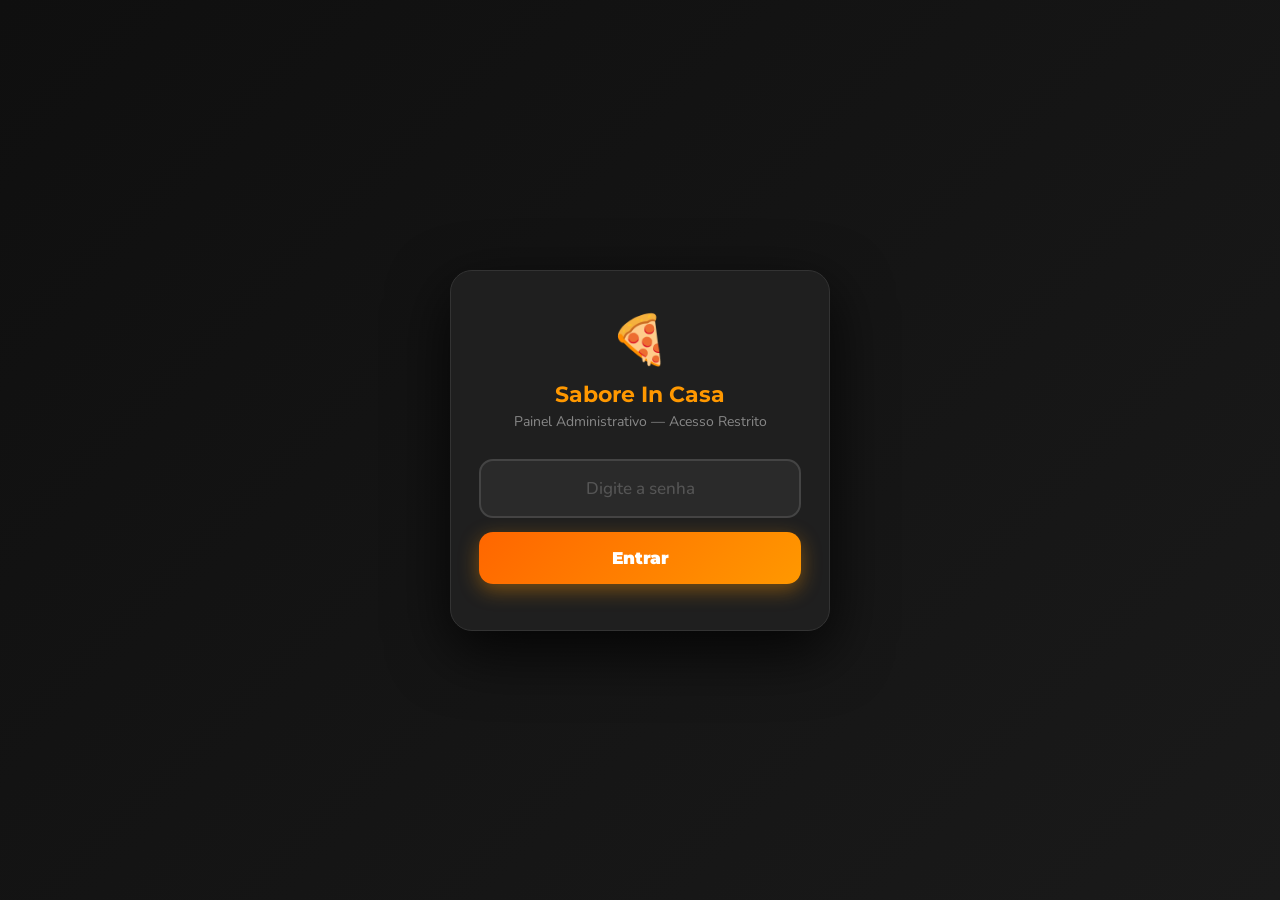
==== admin.html @ 5eec409c "Add files via upload" ====
<!DOCTYPE html>
<html lang="pt-br">
<head>
<meta charset="UTF-8">
<meta name="viewport" content="width=device-width, initial-scale=1">
<title>Sabore In Casa — Admin</title>
<style>
@import url('https://fonts.googleapis.com/css2?family=Nunito:wght@400;600;700;800;900&family=Montserrat:wght@700;800;900&display=swap');

*{ margin:0; padding:0; box-sizing:border-box; }
body{ font-family:'Nunito',sans-serif; background:#0f0f0f; color:#fff; min-height:100vh; }

/* =============================================
   TELA DE LOGIN
============================================= */

#telaLogin {
    position:fixed; inset:0;
    background:linear-gradient(135deg, #0f0f0f, #1a1a1a);
    display:flex; justify-content:center; align-items:center;
    z-index:99999; padding:20px;
}

.login-box {
    background:#1f1f1f;
    border-radius:22px;
    padding:36px 28px;
    width:100%;
    max-width:380px;
    text-align:center;
    border:1px solid #333;
    box-shadow:0 20px 60px rgba(0,0,0,0.8);
    animation:aparecer 0.3s ease;
}

@keyframes aparecer {
    from{ transform:scale(0.9); opacity:0; }
    to  { transform:scale(1);   opacity:1; }
}

.login-logo {
    font-size:48px;
    margin-bottom:8px;
}

.login-box h2 {
    font-family:'Montserrat',sans-serif;
    font-size:22px;
    margin-bottom:4px;
    color:#ff9800;
}

.login-box p {
    font-size:14px;
    color:#888;
    margin-bottom:28px;
}

.login-input {
    width:100%;
    padding:16px 18px;
    border-radius:14px;
    border:2px solid #444;
    background:#2a2a2a;
    color:#fff;
    font-size:17px;
    font-family:'Nunito',sans-serif;
    font-weight:700;
    outline:none;
    text-align:center;
    letter-spacing:3px;
    margin-bottom:14px;
    transition:border-color 0.2s, box-shadow 0.2s;
}
.login-input:focus {
    border-color:#ff9800;
    box-shadow:0 0 0 3px rgba(255,152,0,0.2);
}
.login-input::placeholder {
    letter-spacing:0;
    color:#555;
    font-weight:500;
}

.btn-entrar {
    width:100%;
    background:linear-gradient(135deg,#ff6600,#ff9800);
    color:#fff;
    border:none;
    padding:16px;
    border-radius:14px;
    font-weight:900;
    font-size:17px;
    font-family:'Montserrat',sans-serif;
    cursor:pointer;
    box-shadow:0 6px 20px rgba(255,152,0,0.4);
    transition:transform 0.2s;
}
.btn-entrar:hover { transform:scale(1.03); }
.btn-entrar:active { transform:scale(0.97); }

.login-erro {
    color:#fca5a5;
    font-size:14px;
    font-weight:700;
    margin-top:12px;
    min-height:20px;
    display:none;
}

.tentativas-aviso {
    color:#888;
    font-size:13px;
    margin-top:10px;
}

/* =============================================
   PAINEL ADMIN
============================================= */

#painelAdmin { display:none; }

.admin-header{
    background:linear-gradient(135deg,#ff6600,#ff9800);
    padding:18px 24px;
    display:flex; align-items:center; justify-content:space-between; flex-wrap:wrap; gap:12px;
}
.admin-header h1{ font-family:'Montserrat',sans-serif; font-size:20px; color:#000; }
.admin-header-btns { display:flex; gap:10px; align-items:center; flex-wrap:wrap; }
.admin-header a {
    color:#000; font-weight:700; font-size:14px; text-decoration:none;
    background:rgba(0,0,0,0.15); padding:8px 14px; border-radius:8px;
}
.btn-sair {
    background:rgba(0,0,0,0.25); color:#000; border:none;
    padding:8px 14px; border-radius:8px; font-weight:700; font-size:14px;
    cursor:pointer; font-family:'Nunito',sans-serif;
}
.btn-sair:hover { background:rgba(0,0,0,0.35); }

.admin-body{ padding:20px; max-width:1000px; margin:auto; }

.stats-grid{ display:grid; grid-template-columns:repeat(auto-fit,minmax(160px,1fr)); gap:14px; margin-bottom:24px; }
.stat-card{ background:#1f1f1f; border-radius:14px; padding:18px; text-align:center; border:1px solid #333; }
.stat-num{ font-size:32px; font-weight:900; color:#ff9800; display:block; }
.stat-label{ font-size:13px; color:#888; margin-top:4px; }

.section{ background:#1f1f1f; border-radius:14px; padding:20px; margin-bottom:20px; border:1px solid #333; }
.section h2{ font-family:'Montserrat',sans-serif; font-size:18px; margin-bottom:16px; color:#ff9800; }

.aniv-card{
    background:#1a2e1a; border:1px solid #2ecc7155; border-radius:12px;
    padding:14px 16px; margin-bottom:10px;
    display:flex; align-items:center; justify-content:space-between; flex-wrap:wrap; gap:10px;
}
.aniv-info b{ font-size:16px; display:block; margin-bottom:2px; }
.aniv-info span{ font-size:13px; color:#888; }
.aniv-badge{ background:#2ecc71; color:#000; border-radius:20px; padding:4px 12px; font-weight:800; font-size:13px; }
.aniv-hoje{ background:#ffd700; color:#000; }
.btn-wpp{
    background:#25D366; color:#fff; border:none; padding:10px 16px;
    border-radius:10px; font-weight:800; font-size:14px; cursor:pointer;
    font-family:'Nunito',sans-serif;
}
.btn-wpp:hover{ background:#1ebe5d; }

.cliente-table{ width:100%; border-collapse:collapse; font-size:14px; }
.cliente-table th{
    background:#2a2a2a; padding:12px 14px; text-align:left;
    font-size:13px; color:#aaa; font-weight:700; border-bottom:2px solid #333;
}
.cliente-table td{ padding:12px 14px; border-bottom:1px solid #2a2a2a; vertical-align:top; }
.cliente-table tr:hover td{ background:#252525; }

.btn-exportar{
    background:#ff9800; color:#fff; border:none; padding:13px 24px;
    border-radius:12px; font-weight:800; font-size:15px; cursor:pointer;
    display:inline-flex; align-items:center; gap:8px;
    font-family:'Nunito',sans-serif; margin-bottom:6px;
}
.btn-exportar:hover{ background:#e68900; transform:scale(1.03); }

.btn-limpar{
    background:transparent; color:#e53935; border:2px solid #e53935;
    padding:10px 18px; border-radius:10px; font-weight:700; font-size:14px;
    cursor:pointer; margin-left:10px; font-family:'Nunito',sans-serif;
}

.vazio{ color:#666; font-size:15px; text-align:center; padding:30px; }

.search-admin{
    width:100%; padding:12px 16px; border-radius:10px; border:2px solid #444;
    background:#2a2a2a; color:#fff; font-size:15px; font-family:'Nunito',sans-serif;
    outline:none; margin-bottom:16px;
}
.search-admin:focus{ border-color:#ff9800; }

.aniv-destaque {
    background:#2e2a00;
    border:1px solid #ffd70055;
    border-radius:12px;
    padding:14px 16px;
    margin-bottom:10px;
    display:flex; align-items:center; justify-content:space-between; flex-wrap:wrap; gap:10px;
}

@media(max-width:600px){
    .stats-grid{ grid-template-columns:repeat(2,1fr); }
    .cliente-table th:nth-child(3),
    .cliente-table td:nth-child(3){ display:none; }
    .admin-header h1 { font-size:16px; }
}
</style>
</head>
<body>

<!-- ===================== TELA DE LOGIN ===================== -->
<div id="telaLogin">
  <div class="login-box">
    <div class="login-logo">🍕</div>
    <h2>Sabore In Casa</h2>
    <p>Painel Administrativo — Acesso Restrito</p>

    <input
      class="login-input"
      id="inputSenha"
      type="password"
      placeholder="Digite a senha"
      onkeydown="if(event.key==='Enter') tentarEntrar()"
      autocomplete="off"
    >

    <button class="btn-entrar" onclick="tentarEntrar()">Entrar</button>

    <div class="login-erro" id="loginErro">Senha incorreta. Tente novamente.</div>
    <div class="tentativas-aviso" id="tentativasAviso"></div>
  </div>
</div>

<!-- ===================== PAINEL ADMIN ===================== -->
<div id="painelAdmin">

  <div class="admin-header">
    <h1>Painel Admin — Sabore In Casa</h1>
    <div class="admin-header-btns">
      <a href="index.html">Voltar ao App</a>
      <button class="btn-sair" onclick="sair()">Sair</button>
    </div>
  </div>

  <div class="admin-body">

    <!-- STATS -->
    <div class="stats-grid" id="statsGrid"></div>

    <!-- ANIVERSARIANTES -->
    <div class="section">
      <h2>🎂 Aniversariantes Proximos (2 dias)</h2>
      <div id="aniversariantes"></div>
    </div>

    <!-- CLIENTES -->
    <div class="section">
      <h2>👥 Clientes Cadastrados</h2>
      <button class="btn-exportar" onclick="exportarCSV()">📥 Exportar Planilha (.csv)</button>
      <button class="btn-limpar" onclick="confirmarLimpar()">🗑️ Limpar tudo</button>
      <br><br>
      <input class="search-admin" id="buscaAdmin" placeholder="Buscar por nome ou WhatsApp..." oninput="renderTabela()">
      <div id="tabelaClientes"></div>
    </div>

  </div>
</div>

<script>
// =============================================
// SENHA E LOGIN
// =============================================

const SENHA_CORRETA = "459fyg59"
let tentativas = 0
const MAX_TENTATIVAS = 5

// Verifica se ja esta logado na sessao
if(sessionStorage.getItem("adminLogado") === "sim"){
    document.getElementById("telaLogin").style.display = "none"
    document.getElementById("painelAdmin").style.display = "block"
    renderAll()
}

function tentarEntrar(){
    const senha = document.getElementById("inputSenha").value

    if(tentativas >= MAX_TENTATIVAS){
        document.getElementById("loginErro").innerText = "Muitas tentativas. Recarregue a pagina."
        document.getElementById("loginErro").style.display = "block"
        document.getElementById("inputSenha").disabled = true
        return
    }

    if(senha === SENHA_CORRETA){
        sessionStorage.setItem("adminLogado", "sim")
        document.getElementById("telaLogin").style.display = "none"
        document.getElementById("painelAdmin").style.display = "block"
        renderAll()
    } else {
        tentativas++
        const restantes = MAX_TENTATIVAS - tentativas
        const erroEl = document.getElementById("loginErro")
        erroEl.innerText = "Senha incorreta. Tente novamente."
        erroEl.style.display = "block"

        if(restantes > 0){
            document.getElementById("tentativasAviso").innerText = `${restantes} tentativa(s) restante(s)`
        } else {
            erroEl.innerText = "Muitas tentativas incorretas. Recarregue a pagina."
            document.getElementById("inputSenha").disabled = true
        }

        // Limpa o campo
        document.getElementById("inputSenha").value = ""
        document.getElementById("inputSenha").focus()

        // Shake animation
        const box = document.querySelector(".login-box")
        box.style.transform = "translateX(-8px)"
        setTimeout(()=>{ box.style.transform = "translateX(8px)" }, 100)
        setTimeout(()=>{ box.style.transform = "translateX(0)" }, 200)
    }
}

function sair(){
    sessionStorage.removeItem("adminLogado")
    document.getElementById("painelAdmin").style.display = "none"
    document.getElementById("telaLogin").style.display = "flex"
    document.getElementById("inputSenha").value = ""
    document.getElementById("loginErro").style.display = "none"
    document.getElementById("tentativasAviso").innerText = ""
    tentativas = 0
}

// =============================================
// DADOS
// =============================================

function getClientes(){
    return JSON.parse(localStorage.getItem("bancoclientes") || "[]")
}

function diasParaAniversario(anivStr){
    if(!anivStr) return null
    const hoje = new Date()
    const parts = anivStr.split("-")
    let mes, dia
    if(parts.length === 3){ mes = Number(parts[1]); dia = Number(parts[2]) }
    else { mes = Number(parts[0]); dia = Number(parts[1]) }
    if(isNaN(mes)||isNaN(dia)) return null
    const anivEsteAno = new Date(hoje.getFullYear(), mes-1, dia)
    const diff = Math.ceil((anivEsteAno - hoje) / (1000*60*60*24))
    return diff
}

function formatarData(str){
    if(!str) return "-"
    try{ return new Date(str).toLocaleDateString("pt-BR") }
    catch(e){ return str }
}

// =============================================
// RENDER
// =============================================

function renderStats(){
    const lista = getClientes()
    let anivHoje = 0
    lista.forEach(c=>{
        const d = diasParaAniversario(c.aniversario)
        if(d === 0) anivHoje++
    })
    document.getElementById("statsGrid").innerHTML = `
    <div class="stat-card"><span class="stat-num">${lista.length}</span><span class="stat-label">Clientes cadastrados</span></div>
    <div class="stat-card"><span class="stat-num">${lista.filter(c=>c.aniversario).length}</span><span class="stat-label">Com aniversario</span></div>
    <div class="stat-card"><span class="stat-num">${anivHoje}</span><span class="stat-label">Aniversario hoje</span></div>
    <div class="stat-card"><span class="stat-num">${lista.filter(c=>c.whatsapp).length}</span><span class="stat-label">Com WhatsApp</span></div>`
}

function renderAniversariantes(){
    const lista = getClientes()
    const proximos = []
    lista.forEach(c=>{
        const d = diasParaAniversario(c.aniversario)
        if(d !== null && d >= 0 && d <= 2) proximos.push({...c, diasRestantes:d})
    })
    proximos.sort((a,b)=>a.diasRestantes-b.diasRestantes)

    const el = document.getElementById("aniversariantes")
    if(proximos.length === 0){
        el.innerHTML = `<div class="vazio">Nenhum aniversariante nos proximos 2 dias</div>`
        return
    }

    el.innerHTML = proximos.map(c=>{
        const badge = c.diasRestantes === 0
            ? `<span class="aniv-badge aniv-hoje">🎉 HOJE!</span>`
            : `<span class="aniv-badge">${c.diasRestantes} dia(s)</span>`

        const msg = encodeURIComponent(
            `Oi ${c.nome.split(" ")[0]}! Feliz Aniversario! 🎂🎉\n\n` +
            `O Sabore In Casa tem um presente especial para voce!\n\n` +
            `Use o cupom *SABOREANIV* e ganhe *10% de desconto* no seu pedido hoje!\n\n` +
            `Acesse agora: https://saboreincasa.github.io/app-delivery-sabore-in-casa/\n\n` +
            `Com carinho, equipe Sabore In Casa 🍕`
        )

        const cardClass = c.diasRestantes === 0 ? "aniv-destaque" : "aniv-card"

        const wppBtn = c.whatsapp
            ? `<button class="btn-wpp" onclick="window.open('https://wa.me/55${c.whatsapp}?text=${msg}')">📲 Enviar mensagem</button>`
            : `<span style="color:#666;font-size:13px">Sem WhatsApp</span>`

        return `
        <div class="${cardClass}">
            <div class="aniv-info">
                <b>${c.nome}</b>
                <span>📱 ${c.whatsapp || "Sem WhatsApp"} &nbsp;|&nbsp; ${c.diasRestantes === 0 ? "🎂 Aniversario HOJE!" : `${c.diasRestantes} dia(s) para o aniversario`}</span>
            </div>
            <div style="display:flex;align-items:center;gap:10px;flex-wrap:wrap">
                ${badge}
                ${wppBtn}
            </div>
        </div>`
    }).join("")
}

function renderTabela(){
    const lista = getClientes()
    const busca = document.getElementById("buscaAdmin")?.value?.toLowerCase() || ""
    const filtrado = lista.filter(c=>
        (c.nome||"").toLowerCase().includes(busca) ||
        (c.whatsapp||"").includes(busca)
    ).reverse() // mais recentes primeiro

    const el = document.getElementById("tabelaClientes")
    if(filtrado.length === 0){
        el.innerHTML = `<div class="vazio">${lista.length === 0 ? "Nenhum cliente cadastrado ainda" : "Nenhum cliente encontrado"}</div>`
        return
    }

    el.innerHTML = `
    <table class="cliente-table">
        <thead>
            <tr>
                <th>Nome</th>
                <th>WhatsApp</th>
                <th>Aniversario</th>
                <th>Cadastro</th>
                <th>Acao</th>
            </tr>
        </thead>
        <tbody>
            ${filtrado.map(c=>{
                const dias = diasParaAniversario(c.aniversario)
                const anivTexto = c.aniversario
                    ? (dias === 0 ? `${formatarData(c.aniversario)} 🎂 HOJE!`
                    : dias !== null && dias <= 2 ? `${formatarData(c.aniversario)} (${dias} dia(s))`
                    : formatarData(c.aniversario))
                    : "-"
                const anivStyle = dias !== null && dias <= 2 ? "color:#ffd700;font-weight:800" : ""

                const msgPadrao = encodeURIComponent(
                    `Oi ${c.nome.split(" ")[0]}! Tudo bem?\n\n` +
                    `Sentimos sua falta no Sabore In Casa! 🍕\n\n` +
                    `Temos novidades e combos incriveis esperando por voce!\n\n` +
                    `Acesse: https://saboreincasa.github.io/app-delivery-sabore-in-casa/`
                )

                return `<tr>
                    <td><b>${c.nome}</b></td>
                    <td>${c.whatsapp || "-"}</td>
                    <td style="${anivStyle}">${anivTexto}</td>
                    <td>${formatarData(c.dataCadastro || c.cadastrado)}</td>
                    <td>${c.whatsapp
                        ? `<button class="btn-wpp" style="padding:7px 12px;font-size:13px" onclick="window.open('https://wa.me/55${c.whatsapp}?text=${msgPadrao}')">📲 Msg</button>`
                        : "-"}</td>
                </tr>`
            }).join("")}
        </tbody>
    </table>`
}

function exportarCSV(){
    const lista = getClientes()
    if(lista.length === 0){ alert("Nenhum cliente para exportar!"); return }

    const cabecalho = ["Nome","WhatsApp","Aniversario","Data de Cadastro"]
    const linhas = lista.map(c=>[
        `"${(c.nome||"").replace(/"/g,'""')}"`,
        `"${c.whatsapp||""}"`,
        `"${c.aniversario ? new Date(c.aniversario+"T00:00:00").toLocaleDateString("pt-BR") : ""}"`,
        `"${c.dataCadastro ? new Date(c.dataCadastro).toLocaleDateString("pt-BR") : ""}"`
    ].join(","))

    const csv = [cabecalho.join(","), ...linhas].join("\n")
    const blob = new Blob(["\uFEFF" + csv], {type:"text/csv;charset=utf-8;"})
    const url  = URL.createObjectURL(blob)
    const a    = document.createElement("a")
    a.href     = url
    a.download = `clientes_sabore_${new Date().toLocaleDateString("pt-BR").replace(/\//g,"-")}.csv`
    a.click()
    URL.revokeObjectURL(url)
}

function confirmarLimpar(){
    if(confirm("Tem certeza que deseja apagar TODOS os clientes? Esta acao nao pode ser desfeita!")){
        localStorage.removeItem("bancoclientes")
        renderAll()
        alert("Todos os clientes foram removidos.")
    }
}

function renderAll(){
    renderStats()
    renderAniversariantes()
    renderTabela()
}

// Atualiza a cada 30 segundos
setInterval(()=>{
    if(sessionStorage.getItem("adminLogado") === "sim") renderAll()
}, 30000)
</script>

</body>
</html>
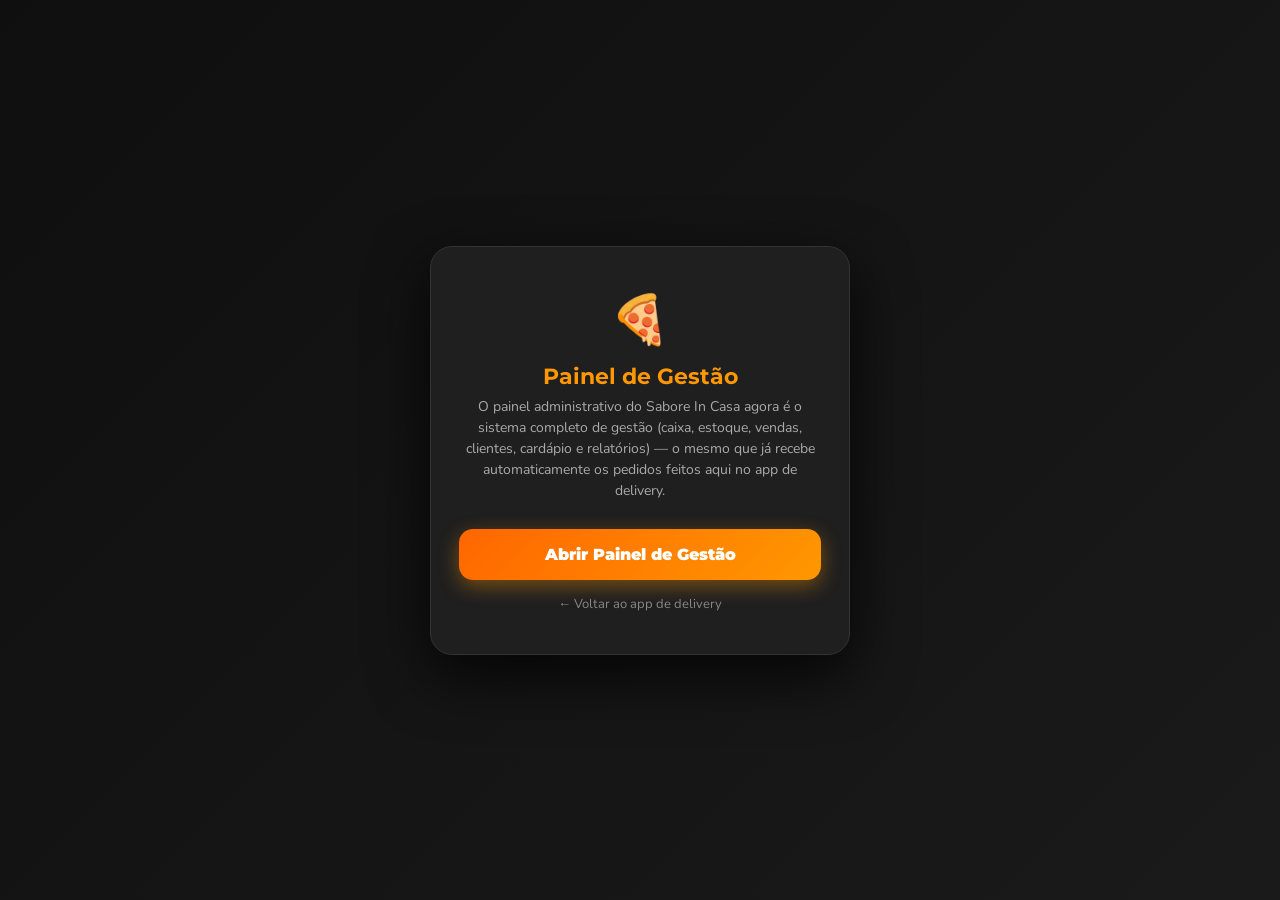
==== commit 94387978: "Integra o app de delivery com o sistema de gestao (Supabase) - Cardapio de pizzas e bebidas agora ve" ====
--- a/admin.html
+++ b/admin.html
@@ -3,532 +3,48 @@
 <head>
 <meta charset="UTF-8">
 <meta name="viewport" content="width=device-width, initial-scale=1">
-<title>Sabore In Casa — Admin</title>
+<title>Sabore In Casa — Painel</title>
 <style>
 @import url('https://fonts.googleapis.com/css2?family=Nunito:wght@400;600;700;800;900&family=Montserrat:wght@700;800;900&display=swap');
 
 *{ margin:0; padding:0; box-sizing:border-box; }
-body{ font-family:'Nunito',sans-serif; background:#0f0f0f; color:#fff; min-height:100vh; }
-
-/* =============================================
-   TELA DE LOGIN
-============================================= */
-
-#telaLogin {
-    position:fixed; inset:0;
-    background:linear-gradient(135deg, #0f0f0f, #1a1a1a);
-    display:flex; justify-content:center; align-items:center;
-    z-index:99999; padding:20px;
+body{
+    font-family:'Nunito',sans-serif; background:linear-gradient(135deg,#0f0f0f,#1a1a1a); color:#fff;
+    min-height:100vh; display:flex; justify-content:center; align-items:center; padding:20px;
 }
-
-.login-box {
-    background:#1f1f1f;
-    border-radius:22px;
-    padding:36px 28px;
-    width:100%;
-    max-width:380px;
-    text-align:center;
-    border:1px solid #333;
-    box-shadow:0 20px 60px rgba(0,0,0,0.8);
-    animation:aparecer 0.3s ease;
+.box{
+    background:#1f1f1f; border-radius:22px; padding:40px 28px; width:100%; max-width:420px;
+    text-align:center; border:1px solid #333; box-shadow:0 20px 60px rgba(0,0,0,0.8);
 }
-
-@keyframes aparecer {
-    from{ transform:scale(0.9); opacity:0; }
-    to  { transform:scale(1);   opacity:1; }
+.logo{ font-size:48px; margin-bottom:10px; }
+h1{ font-family:'Montserrat',sans-serif; font-size:22px; color:#ff9800; margin-bottom:6px; }
+p{ color:#aaa; font-size:14px; line-height:1.5; margin-bottom:28px; }
+a.btn{
+    display:block; width:100%; background:linear-gradient(135deg,#ff6600,#ff9800); color:#fff;
+    text-decoration:none; padding:16px; border-radius:14px; font-weight:900; font-size:16px;
+    font-family:'Montserrat',sans-serif; box-shadow:0 6px 20px rgba(255,152,0,0.4);
+    transition:transform 0.2s; margin-bottom:12px;
 }
-
-.login-logo {
-    font-size:48px;
-    margin-bottom:8px;
-}
-
-.login-box h2 {
-    font-family:'Montserrat',sans-serif;
-    font-size:22px;
-    margin-bottom:4px;
-    color:#ff9800;
-}
-
-.login-box p {
-    font-size:14px;
-    color:#888;
-    margin-bottom:28px;
-}
-
-.login-input {
-    width:100%;
-    padding:16px 18px;
-    border-radius:14px;
-    border:2px solid #444;
-    background:#2a2a2a;
-    color:#fff;
-    font-size:17px;
-    font-family:'Nunito',sans-serif;
-    font-weight:700;
-    outline:none;
-    text-align:center;
-    letter-spacing:3px;
-    margin-bottom:14px;
-    transition:border-color 0.2s, box-shadow 0.2s;
-}
-.login-input:focus {
-    border-color:#ff9800;
-    box-shadow:0 0 0 3px rgba(255,152,0,0.2);
-}
-.login-input::placeholder {
-    letter-spacing:0;
-    color:#555;
-    font-weight:500;
-}
-
-.btn-entrar {
-    width:100%;
-    background:linear-gradient(135deg,#ff6600,#ff9800);
-    color:#fff;
-    border:none;
-    padding:16px;
-    border-radius:14px;
-    font-weight:900;
-    font-size:17px;
-    font-family:'Montserrat',sans-serif;
-    cursor:pointer;
-    box-shadow:0 6px 20px rgba(255,152,0,0.4);
-    transition:transform 0.2s;
-}
-.btn-entrar:hover { transform:scale(1.03); }
-.btn-entrar:active { transform:scale(0.97); }
-
-.login-erro {
-    color:#fca5a5;
-    font-size:14px;
-    font-weight:700;
-    margin-top:12px;
-    min-height:20px;
-    display:none;
-}
-
-.tentativas-aviso {
-    color:#888;
-    font-size:13px;
-    margin-top:10px;
-}
-
-/* =============================================
-   PAINEL ADMIN
-============================================= */
-
-#painelAdmin { display:none; }
-
-.admin-header{
-    background:linear-gradient(135deg,#ff6600,#ff9800);
-    padding:18px 24px;
-    display:flex; align-items:center; justify-content:space-between; flex-wrap:wrap; gap:12px;
-}
-.admin-header h1{ font-family:'Montserrat',sans-serif; font-size:20px; color:#000; }
-.admin-header-btns { display:flex; gap:10px; align-items:center; flex-wrap:wrap; }
-.admin-header a {
-    color:#000; font-weight:700; font-size:14px; text-decoration:none;
-    background:rgba(0,0,0,0.15); padding:8px 14px; border-radius:8px;
-}
-.btn-sair {
-    background:rgba(0,0,0,0.25); color:#000; border:none;
-    padding:8px 14px; border-radius:8px; font-weight:700; font-size:14px;
-    cursor:pointer; font-family:'Nunito',sans-serif;
-}
-.btn-sair:hover { background:rgba(0,0,0,0.35); }
-
-.admin-body{ padding:20px; max-width:1000px; margin:auto; }
-
-.stats-grid{ display:grid; grid-template-columns:repeat(auto-fit,minmax(160px,1fr)); gap:14px; margin-bottom:24px; }
-.stat-card{ background:#1f1f1f; border-radius:14px; padding:18px; text-align:center; border:1px solid #333; }
-.stat-num{ font-size:32px; font-weight:900; color:#ff9800; display:block; }
-.stat-label{ font-size:13px; color:#888; margin-top:4px; }
-
-.section{ background:#1f1f1f; border-radius:14px; padding:20px; margin-bottom:20px; border:1px solid #333; }
-.section h2{ font-family:'Montserrat',sans-serif; font-size:18px; margin-bottom:16px; color:#ff9800; }
-
-.aniv-card{
-    background:#1a2e1a; border:1px solid #2ecc7155; border-radius:12px;
-    padding:14px 16px; margin-bottom:10px;
-    display:flex; align-items:center; justify-content:space-between; flex-wrap:wrap; gap:10px;
-}
-.aniv-info b{ font-size:16px; display:block; margin-bottom:2px; }
-.aniv-info span{ font-size:13px; color:#888; }
-.aniv-badge{ background:#2ecc71; color:#000; border-radius:20px; padding:4px 12px; font-weight:800; font-size:13px; }
-.aniv-hoje{ background:#ffd700; color:#000; }
-.btn-wpp{
-    background:#25D366; color:#fff; border:none; padding:10px 16px;
-    border-radius:10px; font-weight:800; font-size:14px; cursor:pointer;
-    font-family:'Nunito',sans-serif;
-}
-.btn-wpp:hover{ background:#1ebe5d; }
-
-.cliente-table{ width:100%; border-collapse:collapse; font-size:14px; }
-.cliente-table th{
-    background:#2a2a2a; padding:12px 14px; text-align:left;
-    font-size:13px; color:#aaa; font-weight:700; border-bottom:2px solid #333;
-}
-.cliente-table td{ padding:12px 14px; border-bottom:1px solid #2a2a2a; vertical-align:top; }
-.cliente-table tr:hover td{ background:#252525; }
-
-.btn-exportar{
-    background:#ff9800; color:#fff; border:none; padding:13px 24px;
-    border-radius:12px; font-weight:800; font-size:15px; cursor:pointer;
-    display:inline-flex; align-items:center; gap:8px;
-    font-family:'Nunito',sans-serif; margin-bottom:6px;
-}
-.btn-exportar:hover{ background:#e68900; transform:scale(1.03); }
-
-.btn-limpar{
-    background:transparent; color:#e53935; border:2px solid #e53935;
-    padding:10px 18px; border-radius:10px; font-weight:700; font-size:14px;
-    cursor:pointer; margin-left:10px; font-family:'Nunito',sans-serif;
-}
-
-.vazio{ color:#666; font-size:15px; text-align:center; padding:30px; }
-
-.search-admin{
-    width:100%; padding:12px 16px; border-radius:10px; border:2px solid #444;
-    background:#2a2a2a; color:#fff; font-size:15px; font-family:'Nunito',sans-serif;
-    outline:none; margin-bottom:16px;
-}
-.search-admin:focus{ border-color:#ff9800; }
-
-.aniv-destaque {
-    background:#2e2a00;
-    border:1px solid #ffd70055;
-    border-radius:12px;
-    padding:14px 16px;
-    margin-bottom:10px;
-    display:flex; align-items:center; justify-content:space-between; flex-wrap:wrap; gap:10px;
-}
-
-@media(max-width:600px){
-    .stats-grid{ grid-template-columns:repeat(2,1fr); }
-    .cliente-table th:nth-child(3),
-    .cliente-table td:nth-child(3){ display:none; }
-    .admin-header h1 { font-size:16px; }
-}
+a.btn:hover{ transform:scale(1.03); }
+a.voltar{ color:#888; font-size:13px; text-decoration:none; }
+a.voltar:hover{ color:#ccc; }
 </style>
 </head>
 <body>
 
-<!-- ===================== TELA DE LOGIN ===================== -->
-<div id="telaLogin">
-  <div class="login-box">
-    <div class="login-logo">🍕</div>
-    <h2>Sabore In Casa</h2>
-    <p>Painel Administrativo — Acesso Restrito</p>
-
-    <input
-      class="login-input"
-      id="inputSenha"
-      type="password"
-      placeholder="Digite a senha"
-      onkeydown="if(event.key==='Enter') tentarEntrar()"
-      autocomplete="off"
-    >
-
-    <button class="btn-entrar" onclick="tentarEntrar()">Entrar</button>
-
-    <div class="login-erro" id="loginErro">Senha incorreta. Tente novamente.</div>
-    <div class="tentativas-aviso" id="tentativasAviso"></div>
-  </div>
+<div class="box">
+    <div class="logo">🍕</div>
+    <h1>Painel de Gestão</h1>
+    <p>
+        O painel administrativo do Sabore In Casa agora é o sistema completo de gestão
+        (caixa, estoque, vendas, clientes, cardápio e relatórios) — o mesmo que já
+        recebe automaticamente os pedidos feitos aqui no app de delivery.
+    </p>
+    <a class="btn" href="https://saboreincasa.github.io/sabore-in-casa-sistema/" target="_blank" rel="noopener">
+        Abrir Painel de Gestão
+    </a>
+    <a class="voltar" href="index.html">← Voltar ao app de delivery</a>
 </div>
-
-<!-- ===================== PAINEL ADMIN ===================== -->
-<div id="painelAdmin">
-
-  <div class="admin-header">
-    <h1>Painel Admin — Sabore In Casa</h1>
-    <div class="admin-header-btns">
-      <a href="index.html">Voltar ao App</a>
-      <button class="btn-sair" onclick="sair()">Sair</button>
-    </div>
-  </div>
-
-  <div class="admin-body">
-
-    <!-- STATS -->
-    <div class="stats-grid" id="statsGrid"></div>
-
-    <!-- ANIVERSARIANTES -->
-    <div class="section">
-      <h2>🎂 Aniversariantes Proximos (2 dias)</h2>
-      <div id="aniversariantes"></div>
-    </div>
-
-    <!-- CLIENTES -->
-    <div class="section">
-      <h2>👥 Clientes Cadastrados</h2>
-      <button class="btn-exportar" onclick="exportarCSV()">📥 Exportar Planilha (.csv)</button>
-      <button class="btn-limpar" onclick="confirmarLimpar()">🗑️ Limpar tudo</button>
-      <br><br>
-      <input class="search-admin" id="buscaAdmin" placeholder="Buscar por nome ou WhatsApp..." oninput="renderTabela()">
-      <div id="tabelaClientes"></div>
-    </div>
-
-  </div>
-</div>
-
-<script>
-// =============================================
-// SENHA E LOGIN
-// =============================================
-
-const SENHA_CORRETA = "459fyg59"
-let tentativas = 0
-const MAX_TENTATIVAS = 5
-
-// Verifica se ja esta logado na sessao
-if(sessionStorage.getItem("adminLogado") === "sim"){
-    document.getElementById("telaLogin").style.display = "none"
-    document.getElementById("painelAdmin").style.display = "block"
-    renderAll()
-}
-
-function tentarEntrar(){
-    const senha = document.getElementById("inputSenha").value
-
-    if(tentativas >= MAX_TENTATIVAS){
-        document.getElementById("loginErro").innerText = "Muitas tentativas. Recarregue a pagina."
-        document.getElementById("loginErro").style.display = "block"
-        document.getElementById("inputSenha").disabled = true
-        return
-    }
-
-    if(senha === SENHA_CORRETA){
-        sessionStorage.setItem("adminLogado", "sim")
-        document.getElementById("telaLogin").style.display = "none"
-        document.getElementById("painelAdmin").style.display = "block"
-        renderAll()
-    } else {
-        tentativas++
-        const restantes = MAX_TENTATIVAS - tentativas
-        const erroEl = document.getElementById("loginErro")
-        erroEl.innerText = "Senha incorreta. Tente novamente."
-        erroEl.style.display = "block"
-
-        if(restantes > 0){
-            document.getElementById("tentativasAviso").innerText = `${restantes} tentativa(s) restante(s)`
-        } else {
-            erroEl.innerText = "Muitas tentativas incorretas. Recarregue a pagina."
-            document.getElementById("inputSenha").disabled = true
-        }
-
-        // Limpa o campo
-        document.getElementById("inputSenha").value = ""
-        document.getElementById("inputSenha").focus()
-
-        // Shake animation
-        const box = document.querySelector(".login-box")
-        box.style.transform = "translateX(-8px)"
-        setTimeout(()=>{ box.style.transform = "translateX(8px)" }, 100)
-        setTimeout(()=>{ box.style.transform = "translateX(0)" }, 200)
-    }
-}
-
-function sair(){
-    sessionStorage.removeItem("adminLogado")
-    document.getElementById("painelAdmin").style.display = "none"
-    document.getElementById("telaLogin").style.display = "flex"
-    document.getElementById("inputSenha").value = ""
-    document.getElementById("loginErro").style.display = "none"
-    document.getElementById("tentativasAviso").innerText = ""
-    tentativas = 0
-}
-
-// =============================================
-// DADOS
-// =============================================
-
-function getClientes(){
-    return JSON.parse(localStorage.getItem("bancoclientes") || "[]")
-}
-
-function diasParaAniversario(anivStr){
-    if(!anivStr) return null
-    const hoje = new Date()
-    const parts = anivStr.split("-")
-    let mes, dia
-    if(parts.length === 3){ mes = Number(parts[1]); dia = Number(parts[2]) }
-    else { mes = Number(parts[0]); dia = Number(parts[1]) }
-    if(isNaN(mes)||isNaN(dia)) return null
-    const anivEsteAno = new Date(hoje.getFullYear(), mes-1, dia)
-    const diff = Math.ceil((anivEsteAno - hoje) / (1000*60*60*24))
-    return diff
-}
-
-function formatarData(str){
-    if(!str) return "-"
-    try{ return new Date(str).toLocaleDateString("pt-BR") }
-    catch(e){ return str }
-}
-
-// =============================================
-// RENDER
-// =============================================
-
-function renderStats(){
-    const lista = getClientes()
-    let anivHoje = 0
-    lista.forEach(c=>{
-        const d = diasParaAniversario(c.aniversario)
-        if(d === 0) anivHoje++
-    })
-    document.getElementById("statsGrid").innerHTML = `
-    <div class="stat-card"><span class="stat-num">${lista.length}</span><span class="stat-label">Clientes cadastrados</span></div>
-    <div class="stat-card"><span class="stat-num">${lista.filter(c=>c.aniversario).length}</span><span class="stat-label">Com aniversario</span></div>
-    <div class="stat-card"><span class="stat-num">${anivHoje}</span><span class="stat-label">Aniversario hoje</span></div>
-    <div class="stat-card"><span class="stat-num">${lista.filter(c=>c.whatsapp).length}</span><span class="stat-label">Com WhatsApp</span></div>`
-}
-
-function renderAniversariantes(){
-    const lista = getClientes()
-    const proximos = []
-    lista.forEach(c=>{
-        const d = diasParaAniversario(c.aniversario)
-        if(d !== null && d >= 0 && d <= 2) proximos.push({...c, diasRestantes:d})
-    })
-    proximos.sort((a,b)=>a.diasRestantes-b.diasRestantes)
-
-    const el = document.getElementById("aniversariantes")
-    if(proximos.length === 0){
-        el.innerHTML = `<div class="vazio">Nenhum aniversariante nos proximos 2 dias</div>`
-        return
-    }
-
-    el.innerHTML = proximos.map(c=>{
-        const badge = c.diasRestantes === 0
-            ? `<span class="aniv-badge aniv-hoje">🎉 HOJE!</span>`
-            : `<span class="aniv-badge">${c.diasRestantes} dia(s)</span>`
-
-        const msg = encodeURIComponent(
-            `Oi ${c.nome.split(" ")[0]}! Feliz Aniversario! 🎂🎉\n\n` +
-            `O Sabore In Casa tem um presente especial para voce!\n\n` +
-            `Use o cupom *SABOREANIV* e ganhe *10% de desconto* no seu pedido hoje!\n\n` +
-            `Acesse agora: https://saboreincasa.github.io/app-delivery-sabore-in-casa/\n\n` +
-            `Com carinho, equipe Sabore In Casa 🍕`
-        )
-
-        const cardClass = c.diasRestantes === 0 ? "aniv-destaque" : "aniv-card"
-
-        const wppBtn = c.whatsapp
-            ? `<button class="btn-wpp" onclick="window.open('https://wa.me/55${c.whatsapp}?text=${msg}')">📲 Enviar mensagem</button>`
-            : `<span style="color:#666;font-size:13px">Sem WhatsApp</span>`
-
-        return `
-        <div class="${cardClass}">
-            <div class="aniv-info">
-                <b>${c.nome}</b>
-                <span>📱 ${c.whatsapp || "Sem WhatsApp"} &nbsp;|&nbsp; ${c.diasRestantes === 0 ? "🎂 Aniversario HOJE!" : `${c.diasRestantes} dia(s) para o aniversario`}</span>
-            </div>
-            <div style="display:flex;align-items:center;gap:10px;flex-wrap:wrap">
-                ${badge}
-                ${wppBtn}
-            </div>
-        </div>`
-    }).join("")
-}
-
-function renderTabela(){
-    const lista = getClientes()
-    const busca = document.getElementById("buscaAdmin")?.value?.toLowerCase() || ""
-    const filtrado = lista.filter(c=>
-        (c.nome||"").toLowerCase().includes(busca) ||
-        (c.whatsapp||"").includes(busca)
-    ).reverse() // mais recentes primeiro
-
-    const el = document.getElementById("tabelaClientes")
-    if(filtrado.length === 0){
-        el.innerHTML = `<div class="vazio">${lista.length === 0 ? "Nenhum cliente cadastrado ainda" : "Nenhum cliente encontrado"}</div>`
-        return
-    }
-
-    el.innerHTML = `
-    <table class="cliente-table">
-        <thead>
-            <tr>
-                <th>Nome</th>
-                <th>WhatsApp</th>
-                <th>Aniversario</th>
-                <th>Cadastro</th>
-                <th>Acao</th>
-            </tr>
-        </thead>
-        <tbody>
-            ${filtrado.map(c=>{
-                const dias = diasParaAniversario(c.aniversario)
-                const anivTexto = c.aniversario
-                    ? (dias === 0 ? `${formatarData(c.aniversario)} 🎂 HOJE!`
-                    : dias !== null && dias <= 2 ? `${formatarData(c.aniversario)} (${dias} dia(s))`
-                    : formatarData(c.aniversario))
-                    : "-"
-                const anivStyle = dias !== null && dias <= 2 ? "color:#ffd700;font-weight:800" : ""
-
-                const msgPadrao = encodeURIComponent(
-                    `Oi ${c.nome.split(" ")[0]}! Tudo bem?\n\n` +
-                    `Sentimos sua falta no Sabore In Casa! 🍕\n\n` +
-                    `Temos novidades e combos incriveis esperando por voce!\n\n` +
-                    `Acesse: https://saboreincasa.github.io/app-delivery-sabore-in-casa/`
-                )
-
-                return `<tr>
-                    <td><b>${c.nome}</b></td>
-                    <td>${c.whatsapp || "-"}</td>
-                    <td style="${anivStyle}">${anivTexto}</td>
-                    <td>${formatarData(c.dataCadastro || c.cadastrado)}</td>
-                    <td>${c.whatsapp
-                        ? `<button class="btn-wpp" style="padding:7px 12px;font-size:13px" onclick="window.open('https://wa.me/55${c.whatsapp}?text=${msgPadrao}')">📲 Msg</button>`
-                        : "-"}</td>
-                </tr>`
-            }).join("")}
-        </tbody>
-    </table>`
-}
-
-function exportarCSV(){
-    const lista = getClientes()
-    if(lista.length === 0){ alert("Nenhum cliente para exportar!"); return }
-
-    const cabecalho = ["Nome","WhatsApp","Aniversario","Data de Cadastro"]
-    const linhas = lista.map(c=>[
-        `"${(c.nome||"").replace(/"/g,'""')}"`,
-        `"${c.whatsapp||""}"`,
-        `"${c.aniversario ? new Date(c.aniversario+"T00:00:00").toLocaleDateString("pt-BR") : ""}"`,
-        `"${c.dataCadastro ? new Date(c.dataCadastro).toLocaleDateString("pt-BR") : ""}"`
-    ].join(","))
-
-    const csv = [cabecalho.join(","), ...linhas].join("\n")
-    const blob = new Blob(["\uFEFF" + csv], {type:"text/csv;charset=utf-8;"})
-    const url  = URL.createObjectURL(blob)
-    const a    = document.createElement("a")
-    a.href     = url
-    a.download = `clientes_sabore_${new Date().toLocaleDateString("pt-BR").replace(/\//g,"-")}.csv`
-    a.click()
-    URL.revokeObjectURL(url)
-}
-
-function confirmarLimpar(){
-    if(confirm("Tem certeza que deseja apagar TODOS os clientes? Esta acao nao pode ser desfeita!")){
-        localStorage.removeItem("bancoclientes")
-        renderAll()
-        alert("Todos os clientes foram removidos.")
-    }
-}
-
-function renderAll(){
-    renderStats()
-    renderAniversariantes()
-    renderTabela()
-}
-
-// Atualiza a cada 30 segundos
-setInterval(()=>{
-    if(sessionStorage.getItem("adminLogado") === "sim") renderAll()
-}, 30000)
-</script>
 
 </body>
 </html>
